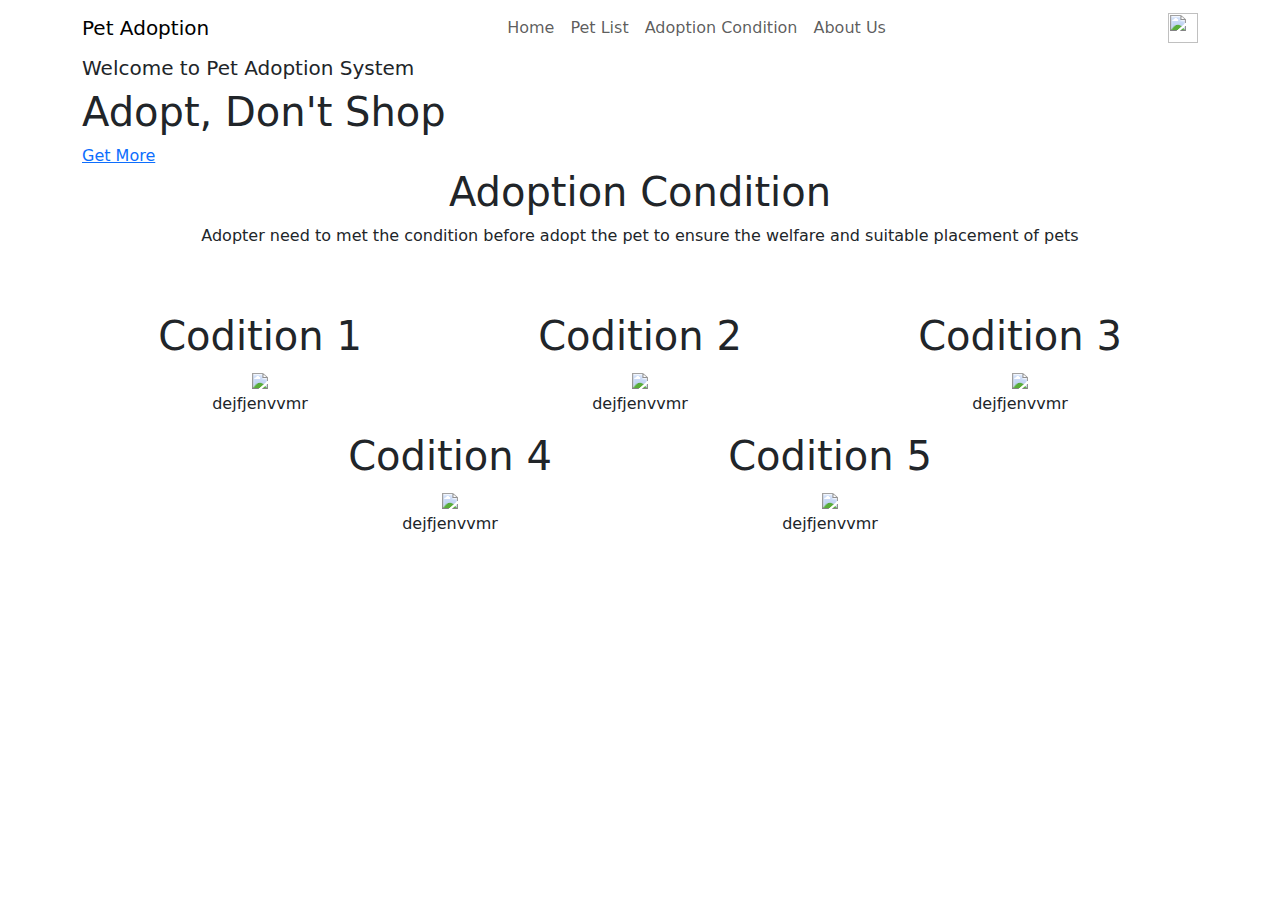
==== public.html @ c2f4529f "siru" ====
<!DOCTYPE html>

<html>

<head>
    <title>Pet Adoption</title>
    <meta name="viewport" content="width=device-width, initial-scale=1">
    <meta charset="utf-8">
    <link rel="stylesheet" href="https://cdn.jsdelivr.net/npm/bootstrap@5.3.0-alpha3/dist/css/bootstrap.min.css">
    <link rel="stylesheet" href="css/style.css">
</head>

<body>
    <!-- Navigation bar -->
    <nav class="navbar navbar-expand-lg">
        <div class="container navbar__container">
            <a class="logo navbar-brand" href="public.html">Pet Adoption</a>

            <button class="navbar-toggler navbar__toggler" type="button" data-bs-toggle="collapse"
                data-bs-target="#navbarSupportedContent" aria-controls="navbarSupportedContent" aria-expanded="false"
                aria-label="Toggle navigation">
                <!-- Nav Toggler Button Icon -->
                <span class="navbar-toggler-icon navbar__toggler--icon">
                    <i class="fas fa-bars"></i>
                    <i class="fas fa-times"></i>
                </span>
            </button>

            <div id="primaryNav">
                <div class="navbar-collapse collapse" id="navbarSupportedContent" style>
                    <ul class="navbar-nav ms-auto mb-2 mb-lg-0">
                        <li class="navbar__navitem nav-item">
                            <a class="navbar__navlink nav-link" href="#home">Home</a>
                        </li>
                        <li class="navbar__navitem nav-item">
                            <a class="navbar__navlink nav-link" href="">Pet List</a>
                        </li>
                        <li class="navbar__navitem nav-item">
                            <a class="navbar__navlink nav-link" href="#condition">Adoption Condition</a>
                        </li>
                        <li class="navbar__navitem nav-item">
                            <a class="navbar__navlink nav-link" href="#aboutus">About Us</a>
                        </li>
                    </ul>
                </div>
            </div>

            <div id="userNav" class="navbar-nav mr-auto ml-auto align-items-center">
                <a href="/php/login.php">
                    <img src="img/user.png" style="width: 30px; height: 30px;">
                </a>

                <!-- <a href="logout.php" class="btn btn-dark" style="margin-left: 20px;">Logout</a> -->
            </div>
        </div>
    </nav>

    <!-- Home section -->
    <div class="home" id="home">
        <div class="image">
            <div class="container">
                <div class="row">
                    <div class="col-12">
                        <div class="content">
                            <h5>Welcome to Pet Adoption System</h5>
                            <h1>Adopt, Don't Shop</h1>
                            <a href="" class="getMore">Get More</a>
                        </div>
                    </div>
                </div>
            </div>
        </div>
    </div>

    <!--Number pets section-->
    <div class="numPets" id="numPets">

    </div>

    <!--Adoption Condition Section-->
    <div class="condition " id="condition">
        <div class="container">
            <!--Header-->
            <div class="row justify-content-center text-center">
                <div class="col-12">
                    <div class="title">
                        <h1>Adoption Condition</h1>
                    </div>

                    <div class="desc">
                        <p>Adopter need to met the condition before adopt the pet to ensure the welfare and suitable
                            placement of pets</p>
                    </div>
                </div>
            </div>

            <!--Content-->
            <div class="row justify-content-center text-center mt-5">

                <div class="col-xs-12 col-sm-12 col-md-6 col-lg-4">
                    <div class="item">
                        <div class="inner">
                            <h1>Codition 1</h1>
                            <img src="img/user.png" style="size: 10%;">
                            <p>dejfjenvvmr</p>
                        </div>
                    </div>
                </div>

                <div class="col-xs-12 col-sm-12 col-md-6 col-lg-4">
                    <div class="item">
                        <div class="inner">
                            <h1>Codition 2</h1>
                            <img src="img/user.png" style="size: 10%;">
                            <p>dejfjenvvmr</p>
                        </div>
                    </div>
                </div>

                <div class="col-xs-12 col-sm-12 col-md-6 col-lg-4">
                    <div class="item">
                        <div class="inner">
                            <h1>Codition 3</h1>
                            <img src="img/user.png" style="size: 10%;">
                            <p>dejfjenvvmr</p>
                        </div>
                    </div>
                </div>

                <div class="col-xs-12 col-sm-12 col-md-6 col-lg-4">
                    <div class="item">
                        <div class="inner">
                            <h1>Codition 4</h1>
                            <img src="img/user.png" style="size: 10%;">
                            <p>dejfjenvvmr</p>
                        </div>
                    </div>
                </div>

                <div class="col-xs-12 col-sm-12 col-md-6 col-lg-4">
                    <div class="item">
                        <div class="inner">
                            <h1>Codition 5</h1>
                            <img src="img/user.png" style="size: 10%;">
                            <p>dejfjenvvmr</p>
                        </div>
                    </div>
                </div>

            </div>

            <!--Tips-->
            <div class="row justify-content-center text-center mt-5">
                
            </div>
        </div>
    </div>


    <!--About Us Section-->
    <div class="" id="aboutus">

    </div>

    </div>
</body>

</html>
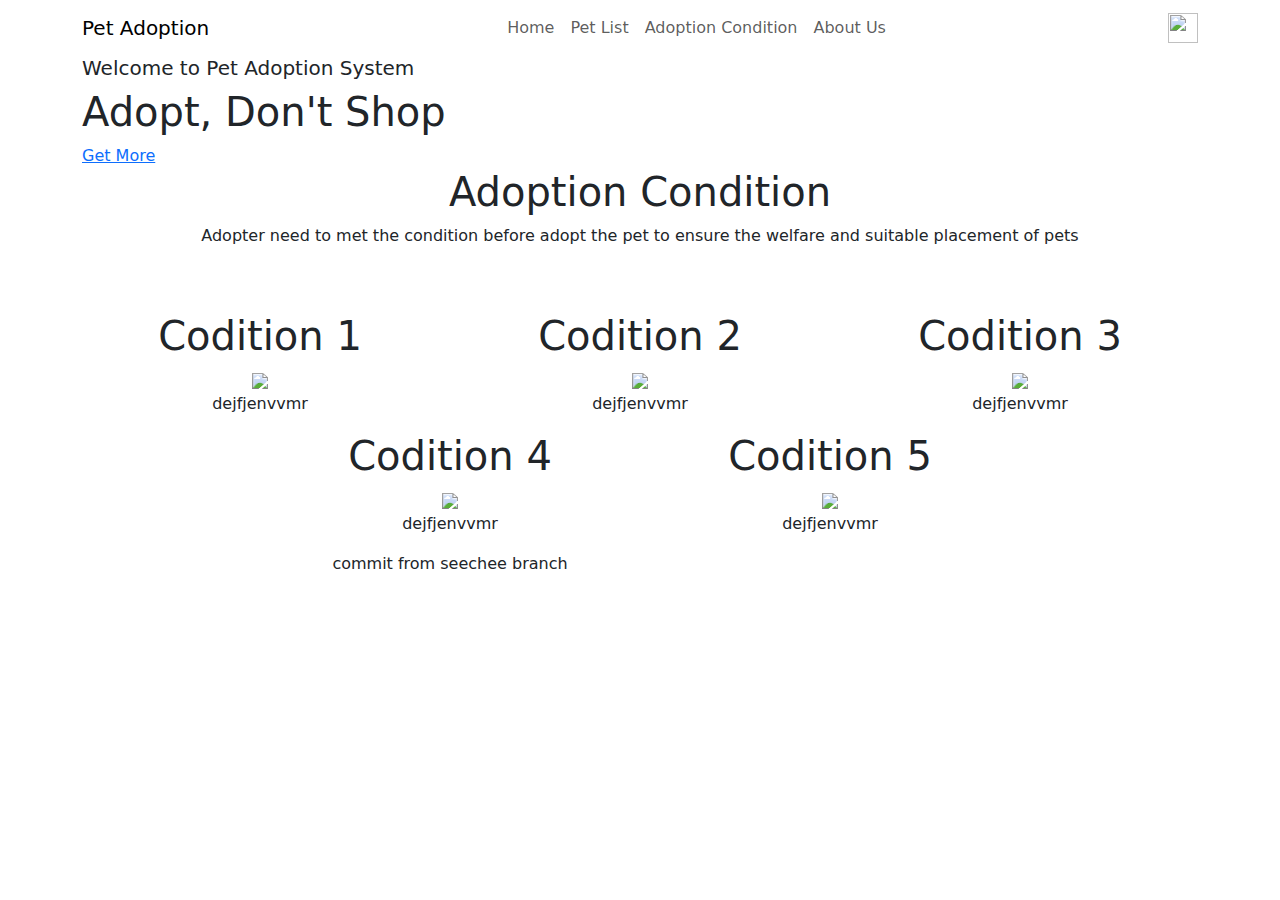
==== commit c1ab4fd1: "Merge branch 'seechee'" ====
--- a/public.html
+++ b/public.html
@@ -133,6 +133,7 @@
                             <h1>Codition 4</h1>
                             <img src="img/user.png" style="size: 10%;">
                             <p>dejfjenvvmr</p>
+                            <p>commit from seechee branch</p>
                         </div>
                     </div>
                 </div>
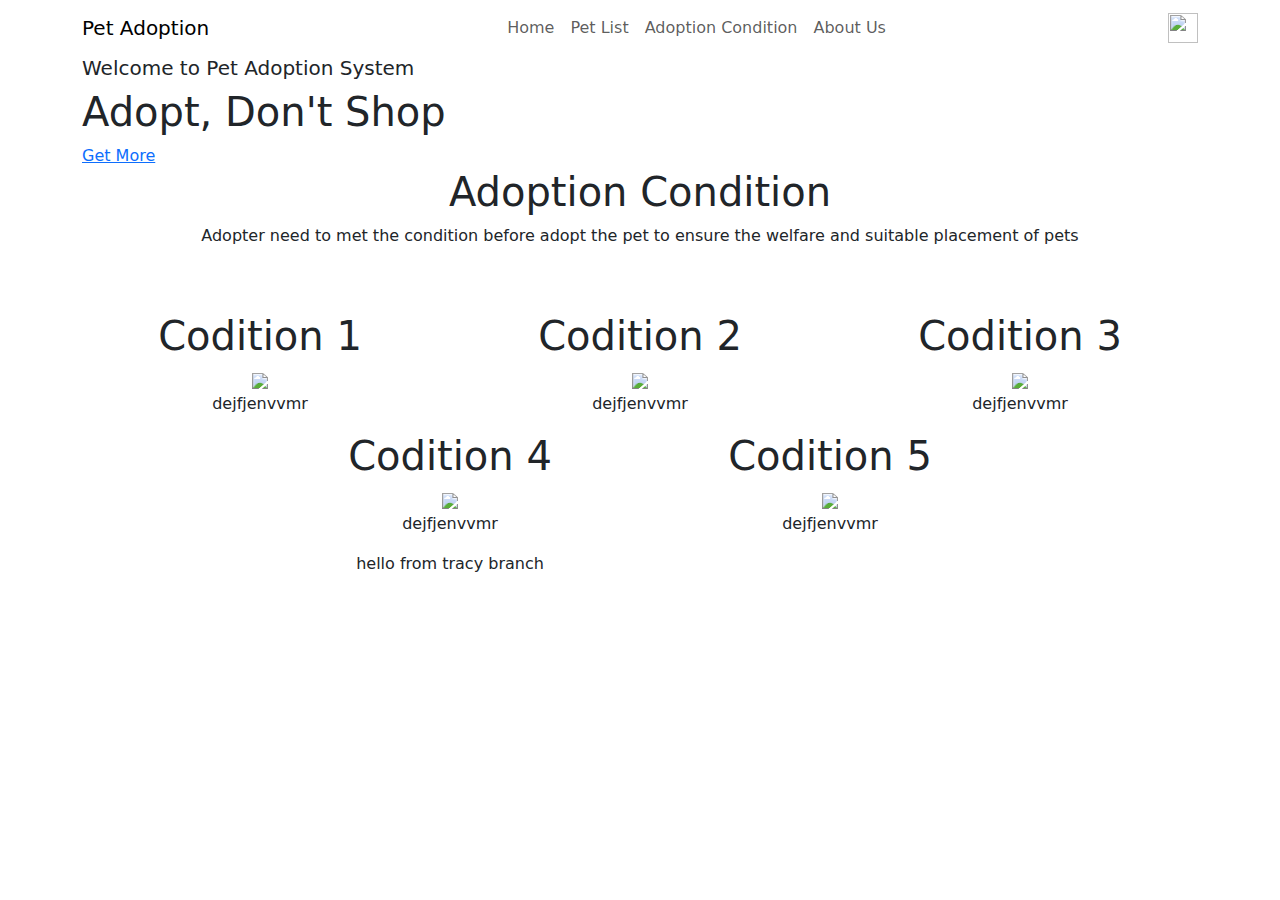
==== commit 4260f324: "Add another test paragraph" ====
--- a/public.html
+++ b/public.html
@@ -133,7 +133,7 @@
                             <h1>Codition 4</h1>
                             <img src="img/user.png" style="size: 10%;">
                             <p>dejfjenvvmr</p>
-                            <p>commit from seechee branch</p>
+                            <p>hello from tracy branch</p>
                         </div>
                     </div>
                 </div>
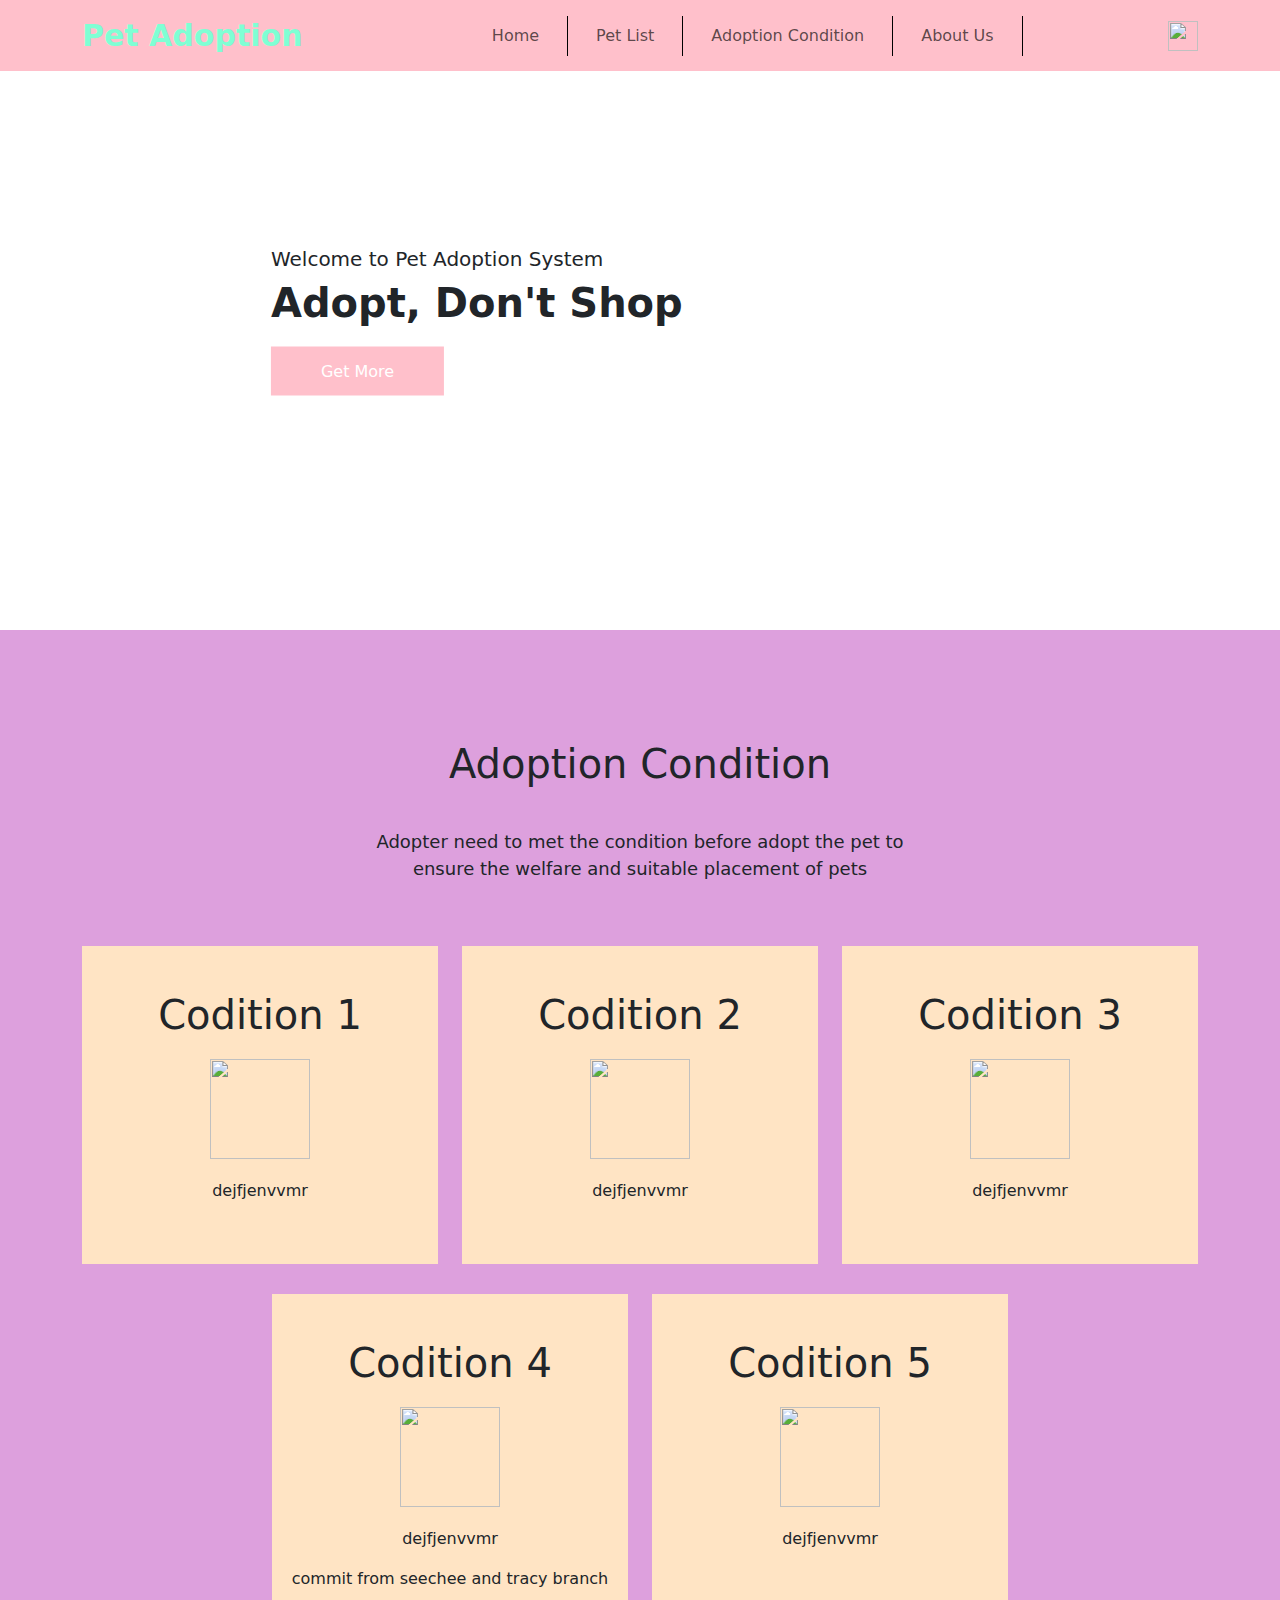
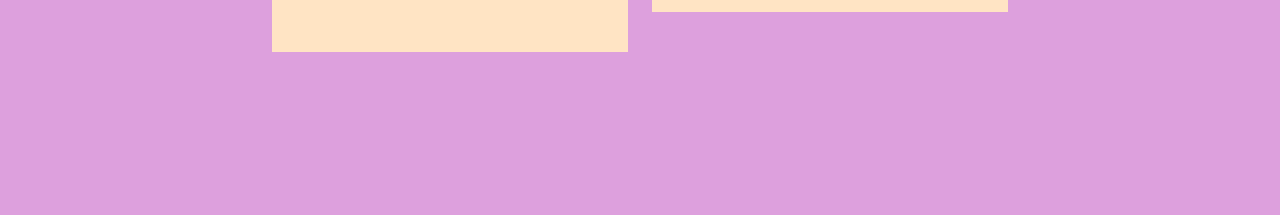
==== commit 536c64e8: "lastest commit" ====
--- a/public.html
+++ b/public.html
@@ -8,6 +8,7 @@
     <meta charset="utf-8">
     <link rel="stylesheet" href="https://cdn.jsdelivr.net/npm/bootstrap@5.3.0-alpha3/dist/css/bootstrap.min.css">
     <link rel="stylesheet" href="css/style.css">
+   
 </head>
 
 <body>
@@ -33,7 +34,7 @@
                             <a class="navbar__navlink nav-link" href="#home">Home</a>
                         </li>
                         <li class="navbar__navitem nav-item">
-                            <a class="navbar__navlink nav-link" href="">Pet List</a>
+                            <a class="navbar__navlink nav-link" href="php/adopter_viewPetListing.php">Pet List</a>
                         </li>
                         <li class="navbar__navitem nav-item">
                             <a class="navbar__navlink nav-link" href="#condition">Adoption Condition</a>
@@ -46,7 +47,7 @@
             </div>
 
             <div id="userNav" class="navbar-nav mr-auto ml-auto align-items-center">
-                <a href="/php/login.php">
+                <a href="index.html">
                     <img src="img/user.png" style="width: 30px; height: 30px;">
                 </a>
 
@@ -133,7 +134,7 @@
                             <h1>Codition 4</h1>
                             <img src="img/user.png" style="size: 10%;">
                             <p>dejfjenvvmr</p>
-                            <p>hello from tracy branch</p>
+                            <p>commit from seechee and tracy branch</p>
                         </div>
                     </div>
                 </div>
--- a/css/style.css
+++ b/css/style.css
@@ -0,0 +1,156 @@
+html {
+    scroll-behavior: smooth;
+}
+
+body {
+    left: 0;
+}
+
+.nav-container {
+    display: flex;
+    flex-wrap: inherit;
+    align-items: center;
+    justify-content: space-between;
+}
+
+.navbar {
+    position: fixed;
+    left: 0;
+    z-index: 999;
+    width: 100%;
+    top: 0;
+    background-color: pink;
+}
+
+.logo {
+    font-size: 30px;
+    font-weight: 800;
+    color: aquamarine;
+}
+
+.menu {
+    display: flex;
+    flex-direction: row;
+    padding-left: 0;
+    list-style: none;
+    margin-left: auto !important;
+    margin-bottom: 0 !important;
+}
+
+.home {
+    /* background-color: plum; */
+    background-image: url('../img/home.png');
+    background-position: right bottom;
+    background-repeat: no-repeat;
+    height: 70vh;
+    position: relative;
+    max-width: 100vw;
+}
+
+.content {
+    position: absolute;
+    top: 50%;
+    left: 35%;
+    transform: translate(-43%, -50%);
+}
+
+.content>h1 {
+    font-weight: 800;
+    padding-bottom: 25px;
+}
+
+.getMore {
+    text-decoration: none;
+    color: white;
+    background-color: pink;
+    padding: 15px 50px 15px;
+}
+
+.getMore:hover {
+    background-color: plum;
+}
+
+.getMore:active {
+    background-color: red;
+}
+
+.background {
+    display: flex;
+    flex-direction: row;
+    background-color: plum;
+    color: red;
+    height: 500px;
+}
+
+.form {
+    display: flex;
+    flex-direction: column;
+    justify-content: center;
+}
+
+.welcome-section,
+.login-section {
+    padding: 20px;
+}
+
+.condition {
+    background-color: plum;
+    width: 100%;
+    padding-top: 110px;
+    padding-bottom: 85px;
+}
+
+.title {
+    font-weight: 800;
+    text-transform: capitalize;
+    position: relative;
+    margin-bottom: 40px
+}
+
+.desc {
+    font-weight: 500;
+    margin: 0 auto;
+    font-size: 18px;
+    width: 50%;
+}
+
+.item {
+    margin-bottom: 30px;
+    padding: 0px 15px 0px;
+    background-color: bisque;
+    display: flex;
+    flex-direction: row;
+    justify-content: center;
+}
+
+.inner {
+    padding: 45px;
+    height: 33.33333%;
+    flex: 0 0 auto;
+    width: auto;
+}
+
+.inner img{
+    width: 100px;
+    height: 100px;
+    display: flex;
+    justify-content: center;
+    align-items: center;
+    margin: 20px auto;
+}
+
+
+@media only screen and (min-width: 992px) {
+    .navbar__navitem {
+        /* border-right: 1px solid rgba(255, 255, 255, 0.2); */
+        border-right: 1px solid black;
+        padding: 0 20px;
+    }
+}
+
+@media only screen and (max-width: 1170px) {
+    .content {
+        left: 35%;
+    }
+}
+
